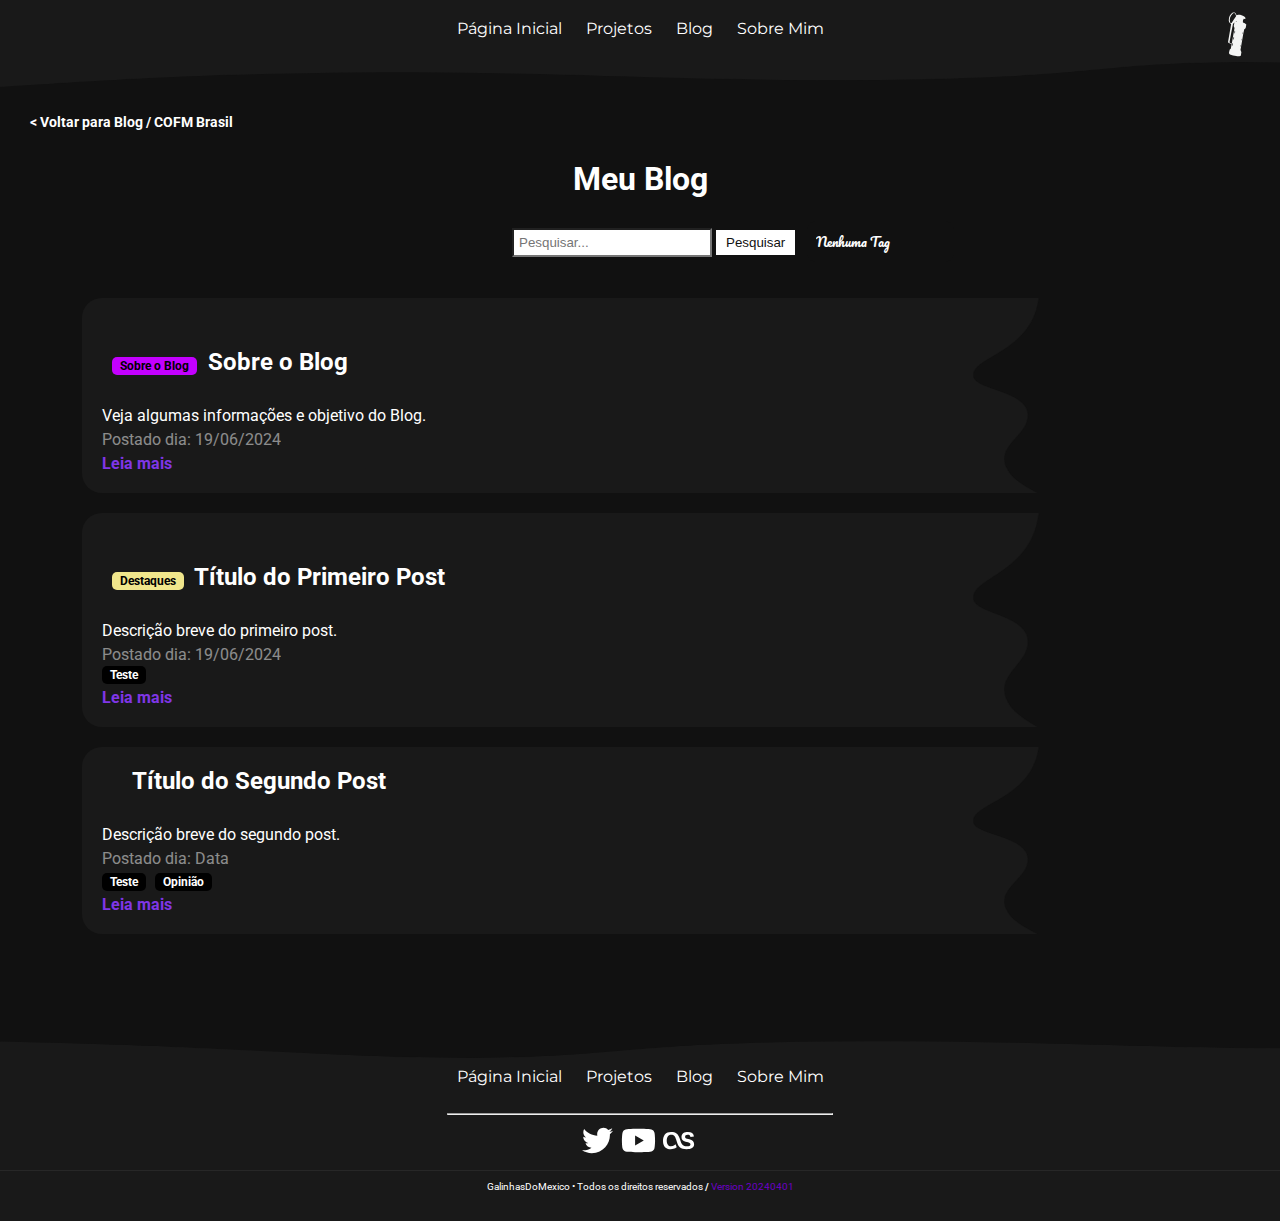
==== blog/index.html @ d474648a "Test "Blog Dinamic Back"" ====
<html lang="pt-br">
<head>

<title>Blog / COFM Brasil</title>
<link rel="icon" href="/cdn/img/favicon/avatar.png" type="image/x-icon">

<meta charset="UTF-8">
<meta name="viewport" content="width=device-width, initial-scale=1.0">
<meta name="title" content="Blog / COFM Brasil">
<meta name="description" content="Meu blog.">
<meta name="theme-color" content="#1D0B37">
<meta name="twitter:image" content="/cdn/img/blog/blog-banner.png">
<meta name="twitter:card" content="summary_large_image">
<meta name="twitter:site" content="@GalinhasDoMexico">
<meta name="twitter:creator" content="@ChickenOfMexico">

<!-- Fonte e CSS -->

  <link rel="stylesheet" href="https://fonts.googleapis.com/css?family=Roboto|Pacifico">
  <link rel="stylesheet" href="/cdn/css/global.css">
  <link rel="stylesheet" href="/cdn/css/other.css">
  <link rel="stylesheet" href="/cdn/css/blog.css">
  <script src="https://code.jquery.com/jquery-3.7.1.min.js"></script>
  <script src="https://maxcdn.bootstrapcdn.com/bootstrap/3.4.1/js/bootstrap.min.js"></script>

<!-- Scripts -->
  <script src="/cdn/js/mobile-menu.js"></script>
  <script src="/cdn/js/autoNavAndFooter.js"></script>
  <script src="/cdn/js/menuHref.js"></script>
  <script src="/cdn/js/theme-switcher.js"></script> 
  <script src="/cdn/js/lgbt-mode.js"></script>
  <script src="/cdn/js/selector.js"></script>
  <script src="/cdn/js/updateVersionText.js"></script>
  <script src="/cdn/js/blog/blogDinamicBack.js"></script>
  <script src="/cdn/js/blog/search/blogSearchScript.js"></script>
  <script src="/cdn/js/blog/blogAlerts.js"></script>
</head>
<header id="autoNavBr">
</header>

<body>
  <div id="dinamicback"></div>
  <h1 class="title">Meu Blog</h1>
<form id="search-form">
    <input title="Campo de texto para pesquisar" type="text" id="search-input" placeholder="Pesquisar...">
    <button title="Botão para pesquisar" type="submit">Pesquisar</button>
    <select class="blog-selector" id="tagSelect" style="white-space: nowrap;">
       <option value="">Nenhuma Tag</option>
      <optgroup label="Transparência">
        <option value="Destaques">Destaques</option>
        <option value="Sobre o Blog">Sobre o Blog</option>
      </optgroup>
      <optgroup label="Tags">
        <option value="Teste">Teste</option>
        <option value="Opinião">Opinião</option>
        <option value="Frases">Frases</option>
        <option value="Random">Random (Aleatório)</option>
      </optgroup>
    </select>
</form>
<main id="blog-posts">
  <!-- Os posts do blog serão inseridos aqui dinamicamente -->
</main>
<br>
<br>
<footer id="autoFooterBr">
</footer>
</body>
</html>
---- cdn/css/global.css ----
@import url('https://fonts.googleapis.com/css2?family=Roboto:ital,wght@0,100;0,300;0,400;0,500;0,700;0,900;1,100;1,300;1,400;1,500;1,700;1,900&display=swap');
@import url('https://fonts.googleapis.com/css2?family=Montserrat:ital,wght@0,700;1,700&display=swap');
@import url('https://fonts.googleapis.com/css2?family=Days+One&display=swap');

:root {
    --body-color: #111111;
    --white-color: #ffffff;
    --black-color: #000000;
    --roboto: Roboto;
    --text-decoration: none;
    --text-align-center: center;
    --font-style: normal;

    --nav-rooter-margin: 10px;
    --nav-background-image: url('../img/navbg.png');
    --rooter-background-image: url('../img/navbgrooter.png');
    --rooter-background-color: #191919;
    --rooter-hr-main: #272727;
    --rooter-invert-lastfm: invert(0%);
    --mobile-menu-background: #292929;
    --mobile-submenu-background: #2e2e2e;

    --svg-fill-color: white;

    --link-color: #6c00c5;
    --link-visited: #8101eb;
    --link-active: #5e00ac;

    /* Blog */
    --background-blog-search: url('../img/blog/background-blog-search.webp');
    --tags-color: #000000;
    --blog-a: #8036e7;

    /* projects.html */
    --projects-mine-background-image: url('../img/projects/minecraftbg.png');
    --projects-other-background-image: url('../img/backgroundsite_dark.png');
}

body {
    background-color: var(--body-color);
    background-repeat: no-repeat;
    background-attachment: fixed; 
    background-size: cover;
    margin: 0 0 0;
    transition: background-color 0.5s ease;
}

a {
    cursor: pointer; 
    color: var(--link-color);
    text-decoration: none;
    font-family: var(--roboto);
}

a:visited {
    color: var(--link-visited);
    text-decoration: none;
}

a:active {
    color: var(--link-active);
    text-decoration: none;
}

nav {
    font-family: Montserrat;
    background-image: var(--nav-background-image);
    background-size: 100% 100%; 
    background-repeat: no-repeat; 
    text-align: var(--text-align-center);
    transition: background-image 0.5s ease;
}

a.nav-active {
    color: #8a56f7;
    text-decoration: var(--text-decoration);
    font-family: Montserrat; 
    margin-left: var(--nav-rooter-margin);
    margin-right: var(--nav-rooter-margin);
    transition: color 0.5s ease;
}
  
a.nav-settings {
    color: var(--white-color);
    text-decoration: var(--text-decoration);
    font-family: Montserrat;
    margin-left: var(--nav-rooter-margin);
    margin-right: var(--nav-rooter-margin);
    transition: color 0.5s ease;
}

.theme-class {
    width: auto; 
    height: 5%;
    max-width: 10%; 
    margin-top: -2%; 
    margin-right:20px; 
    cursor: pointer;
}

.mobile-menu {
    display: none;
}

.menu-icon {
    color: var(--white-color);
    margin-left: 0%;
    transition: color 0.5s ease;
}

.topnav {
    overflow: hidden;
    background-color: var(--mobile-menu-background);
    position: relative;
    overflow-x: hidden;
    transition: background-color 0.5s ease;
}
  
.topnav #myLinks {
    display: none;
}

#mySubLinks {
    display: none;
    background-color: var(--mobile-submenu-background);
    transition: background-color 0.5s ease;
}
  
.topnav a {
    color: var(--white-color);
    padding: 14px 16px;
    text-decoration: none;
    font-size: 17px;
    display: block;
    transition: color 0.5s ease;
}
  
.topnav a.icon {
    background: black;
    display: block;
    position: absolute;
    right: 0;
    top: 0;
}

.nav-mobile-settings-container {
    display: flex;
    align-items: center;
    margin: 0 auto;
    cursor: pointer;
}

@media screen and (max-width: 768px) {
.navigation-container {
    display: none; /* Hide navigation links on mobile */
    }
    
.mobile-menu {
    display: block; /* Show hamburger menu on mobile */
    margin-right: 30%;
    margin-top: -8%;
    }

.menu-icon {
    margin-right: 70%;
    }    

.language-selector {
    margin-left: 60%;
    }

.theme-class {
    margin-top: 1%;
    }
}

#menu {
    display: flex;
    justify-content: space-between;
    align-items: center;
    background-color: var(--rooter-background-color);
    padding: 2px;
}

#menu a {
    font-family: Pacifico;
    text-decoration: none;
    color: var(--white-color);
    padding: 2px;
}

#menu a:hover {
    color: purple;
}

.dropdown-footer {
    bottom: 100%;
    font-family: Montserrat; 
}

.dropdown {
    position: relative;
    display: inline-block;
}

.dropdown-content {
    display: none;
    position: absolute;
    background-color: var(--rooter-background-color);
    min-width: 160px;
    box-shadow: 0px 8px 16px 0px rgba(0,0,0,0.2);
    z-index: 1;
    border-radius: 10px;
}

.dropdown-content a {
    color: var(--white-color);
    padding: 12px 16px;
    text-decoration: none;
    display: block;
}

.dropdown-content a:hover {
    background-color: var(--body-color);
}

.dropdown:hover .dropdown-content {
    display: block;
}

.language-selector {
    display: flex;
    align-items: center;
    margin-right: 20px;
}

label {
    margin-right: 10px;
}

select {
    background-color: var(--body-color);
    color: var(--white-color);
    font-family: Pacifico;
    border: 1px solid var(--body-color);
    border-radius: 8px;
    padding: 8px;
    appearance: none;
    cursor: pointer;
    margin-left: 1%;
    margin-top: -2%;
    transition: color 0.5s ease, background-color 0.5s ease, border 0.5s ease;
}

/* Estilize a seta do seletor */
select::-ms-expand {
    display: none;
}

/* Estilize a seta do seletor para navegadores não-Edge */
select::-webkit-select-arrow {
    display: none;
}

/* Adicione um ícone personalizado para a seta */
select::after {
    content: '\25BC'; /* Unicode para a seta para baixo */
    font-size: 14px;
    margin-left: 5px;
    
}

option {
    color: var(--white-color);
    background-color: transparent;
    font-family: Pacifico;
}

.title {
    color: var(--white-color);
    text-align: var(--text-align-center);
    margin: 30;
    font-family: var(--roboto);
    transition: color 0.5s ease;
}
  
.text {
    color: var(--white-color);
    text-align: var(--text-align-center);
    font-family: var(--roboto);
    transition: color 0.5s ease;
}

.center {
    display: block;
    margin-left: auto;
    margin-right: auto;
    width: 100%;
    max-width: 600px;
    height: auto;
    box-shadow: 0px 0px 8px #000000;
}

#youtube-player {
    width: 560px;
    height: 315px;
}
 
.rooter-social-bg {
    background-color: var(--rooter-background-color);
    background-size: 100% 100%;
    margin: 0;
    text-align: var(--text-align-center);
    transition: background-color 0.5s ease;
}
  
.rooter-social {
    font-family: unisans;
    color: var(--white-color);
    text-decoration: var(--text-decoration);
    font-style: var(--font-style);
    margin-left: var(--nav-rooter-margin);
    margin-right: var(--nav-rooter-margin);
    transition: color 0.5s ease;
}
  
.footer-svg {
    height: 35px; 
    width: 35px; 
    fill: var(--svg-fill-color); 
    padding: -10px;
    transition: fill 0.5s ease;
}

footer {
    color: var(--white-color);
    text-align: var(--text-align-center);
    font-family: var(--roboto);
    font-style: var(--font-style);
    margin-top: 50;
    background-image: var(--rooter-background-image);
    background-size: 100% 50%; 
    background-repeat: no-repeat; 
    margin: 0;
    position:absolute;
    width:100%;
    transition: background-color 0.5s ease, background-image 0.5s ease, color 0.5s ease;
}

/* Modo claro (MrPowerGamerBR be like) */

.light-mode {
    --body-color: #d4d4d4;
    --white-color: #000000;
    --black-color: #FFFFFF;
    --roboto: Roboto;
    --text-decoration: none;
    --text-align-center: center;
    --font-style: normal;

    --nav-rooter-margin: 10px;
    --nav-background-image: url('../img/navbg_light.png');
    --rooter-background-image: url('../img/navbgrooter_light.png');
    --rooter-background-color: #BBBBBB; 
    --rooter-hr-main: #a7a7a7;
    --rooter-invert-lastfm: invert(100%);
    --mobile-menu-background: #bbbbbb;
    --mobile-submenu-background: #b1b1b1;

    --svg-fill-color: black;

    --link-color: #6c00c5;
    --link-visited: #8101eb;
    --link-active: #5e00ac;

    /* Blog */
    --background-blog-search: url('../img/blog/background-light-blog-search.webp');
    --tags-color: #FFFFFF;
    --blog-a: #351463;

    /* projects.html */
    --projects-mine-background-image: url('../img/projects/minecraftbg_light.png');
}

/* LGBT */

.lgbt-mode {
    --link-lgbt-red: #FF0018;
    --link-lgbt-orange: #FFA52C;
    --link-lgbt-yellow: #FFD700;
    --link-lgbt-green: #008000;
    --link-lgbt-blue: #0000FF;
    --link-lgbt-purple: #800080;
  
    --link-gradient: repeating-linear-gradient(to right, var(--link-lgbt-red), var(--link-lgbt-orange), var(--link-lgbt-yellow), var(--link-lgbt-green), var(--link-lgbt-blue), var(--link-lgbt-purple));

    --link-lgbt-bi-rosa: #ff0080;
    --link-lgbt-bi-purple: #a349a4;
    --link-lgbt-bi-blue: #0000ff;

    --link-bi-color: repeating-linear-gradient(var(--link-lgbt-bi-rosa), var(--link-lgbt-bi-rosa), var(--link-lgbt-bi-purple), var(--link-lgbt-bi-blue), var(--link-lgbt-bi-blue));

    --link-lgbt-trans-lightblue: #00d2ff;
    --link-lgbt-trans-pink: #ffa6b9;
    --link-lgbt-trans-white:white;

    --link-trans-color: linear-gradient(to bottom, 
    var(--link-lgbt-trans-lightblue),   /* Azul claro */
    var(--link-lgbt-trans-lightblue) 40%,  /* Azul claro */
    var(--link-lgbt-trans-pink), /* Rosa */
    var(--link-lgbt-trans-pink) 45%, /* Rosa */
    var(--link-lgbt-trans-white) 50%,  /* Branco */
    var(--link-lgbt-trans-white) 52%,  /* Branco */
    var(--link-lgbt-trans-pink) 40%, /* Rosa */
    var(--link-lgbt-trans-pink), /* Rosa */
    var(--link-lgbt-trans-lightblue),
    var(--link-lgbt-trans-lightblue) 65%); /* Azul claro */


    --svg-fill-color: #F5A9B8;
}

.lgbt-mode a {
    color: transparent;
    background-image: var(--link-gradient);
    background-clip: text;
    -webkit-background-clip: text;
}

.lgbt-mode .topic-title {
    background: var(--link-trans-color);
    background-clip: text;
    -webkit-background-clip: text;
    -webkit-text-fill-color: transparent;
}

.lgbt-mode h1 {
    color: transparent;
    background-image: var(--link-bi-color);
    background-clip: text;
    -webkit-background-clip: text;
}

.lgbt-mode .footer-svg .st0 {
    fill: var(--svg-fill-color);
}
---- cdn/css/other.css ----
/* all */
.body-color {
  background-color: var(--body-color);
  background-image: none;
}

figcaption {
  font-family: var(--roboto);
  color: var(--white-color);
}

/* index.html */
.index-img {
  border-radius: 160px;
} 

.index-center {
  display: block;
  margin-top: 80;
  margin-left: auto;
  margin-right: auto;
  max-height: 100%;
  max-width: 100%;
  box-shadow: 0px 0px 8px #000000;
}

.footer-index {
  color: var(--white-color);
  text-align: var(--text-align-center);
  font-family: var(--roboto);
  font-style: var(--font-style);
  margin-top: 50;
  background-image: var(--rooter-background-image);
  background-size: 100% 40%; 
  background-repeat: no-repeat; 
  margin: 0;
  bottom: flex;
  position:absolute;
  width:100%;
  transition: background-image 0.5s ease, color 0.5s ease;
}

/* about-me.html */
.aboutme-text {
  color: var(--white-color);
  font-family: var(--roboto);
  text-align: justify;
  max-width: 900px;
  padding: 25px;
  margin: auto;
  transition: color 0.5s ease;
}

.aboutme-status {
  display: flex;
  justify-content: center;
}

.aboutme-status2 {
  margin: 0 5px;
}

@media (max-width: 767px) {
  .aboutme-status {
    flex-direction: column;
    align-items: center;
  }

  .aboutme-status2 {
    margin: 10px 0;
  }
}

/* projects/* */
.topic-title {
  background-color: var(--rooter-background-color);
  color: var(--white-color);
  padding: 20px;
  border-radius: 20px;
  margin: 0% 5% -5%;
  font-family: Days One;
  font-size: 24px;
  text-align: left;
  transition: background-color 0.5s ease, color 0.5s ease ;
}

/* projects/minecraft.html */
.minebodyimg {
  background-image: var(--projects-mine-background-image);
  background-repeat: no-repeat;
  background-attachment: fixed; 
  background-size: cover;
  transition: background-image 0.5s ease
}

/* projects/minecraft.html and projects/design-2d */
@media (max-width: 768px) {
  .mine-main-row .mine-row {
    display: grid;
    grid-template-columns: 1fr;
  }
  .mine-main-row .mine-row img {
    flex-basis: auto;
  }
  .scripts-column {
    display: grid;
    grid-template-columns: 1fr;
  }
}

.mine-main-row {
  background-color: var(--rooter-background-color);
  color: var(--white-color);
  padding: 20px;
  border-radius: 20px;
  margin: 0% 5%;
  transition: background-color 0.5s ease;
}

.mine-column {
  text-align: center;
  padding: 5%;
}

.mine-row {
  display: flex;
  justify-content: center;
}

.mine-row img {
  min-width: 200px;
  flex-basis: calc(50% - 5%);
  box-shadow: none;
}

/* projects/scripts.html */
.button {
  background-color: #1D0B37;
  border: none;
  border-radius: 10px;
  cursor: pointer;
  color: white;
  padding: 5px 25px;
  text-align: center;
  text-decoration: none;
  display: inline-block;
  font-size: 10px; 
  font-family: Pacifico;
}

.centerbutton {
  margin: 0;
  position: absolute;
  top: 50%;
  left: 50%;
  -ms-transform: translate(-50%, -50%);
  transform: translate(-50%, -50%);
}

.conteinerbutton {
  position: relative;
}

embed {
  display: block;
  margin-left: auto;
  margin-right: auto;
  width: 100%;
  max-width: 400px;
  height: auto;
}

div.list {
  text-align: var(--text-align-center);
}

ul.myUL {
  display: inline-block;
  text-align: left;
  color: var(--white-color);
  font-family: var(--roboto);
}

.scripts-column {
  flex: 33.33%;
  padding: 5px;
  display: block;
  margin-left: auto;
  margin-right: auto;
  max-height: 50%;
  max-width: 80%;
  height: auto;
}

/* link/youtube */

#channel-info {
  text-align: center;
  padding: 20px;
}

#profile-picture {
  width: 150px;
  height: 150px;
  border-radius: 50%;
  margin-bottom: 20px;
}

#channel-details {
  display: flex;
  flex-direction: row;
  justify-content: center;
  align-items: center;
  text-align: left;
}

#channel-name {
  font-size: 30px;
  font-weight: bold;
  margin-right: 20px;
  margin-left: 40px;
  color: var(--white-color);
  font-family: var(--roboto);
  transition: color 0.5s ease;
}

#channel-description {
  font-size: 16px;
  margin-right: 20px;
  margin-left: 40px;
  margin-top: 10px;
  color: var(--white-color);
  font-family: var(--roboto);
  transition: color 0.5s ease;
}

#channel-button {
  margin-top: 10px;
  background-color: var(--white-color);
  padding: 10px 20px;
  text-decoration: none;
  font-size: 18px;
  border-radius: 10px;
  display: inline-block;
  margin-left: 40px;
  color: var(--body-color);
  font-family: var(--roboto);
  transition: background-color 0.5s ease, color 0.5s ease;
}

/* Player */
    /* Estilos para o contêiner do player */
#player-container {
  position: fixed;
  top: 85%;
  left: 90%;
  transform: translate(-50%, -50%);
  background-color: var(--body-color);
  border: 10px solid var(--rooter-background-color);
  border-radius: 10px;
  padding: 10px;
  z-index: 1000;
}

#youtube-player {
  width: 186.6px;
  height: 105px;
}

/* Estilos para o botão */
.button-player {
  display: flex;
  align-items: center;
  background-color: #1D0B37;
  border: none;
  border-radius: 10px;
  cursor: pointer;
  color: white;
  padding: 5px 25px;
  text-align: center;
  text-decoration: none;
  display: inline-block;
  font-size: 10px; 
  font-family: Roboto;
  margin-right: 3px;
  transition: background-color 0.5s ease, color 0.5s ease;
}

/* Estilos para o ícone (SVG) */
.icon {
  fill: #000000;
  width: 10px;
  height: 10px;
  transition: fill 0.3s ease;
}

/* Estilos para alterar a cor do ícone quando o botão é hover/foco */
.button:hover .icon,
.button:focus .icon {
    fill: #8c00ff;
    transition: fill 0.3s ease;
}

/* Blog */
form {
  margin-left: 40%;
  margin-top: 10px;
}

input[type="text"] {
  padding: 5px;
  width: 200px;
  background: var(--white-color);
  color: var(--body-color);
  transition: background-color 0.5s ease, color 0.5s ease;
}

button {
  padding: 5px 10px;
  color: var(--body-color);
  background-color: var(--white-color);
  border: none;
  cursor: pointer;
  transition: background-color 0.5s ease, color 0.5s ease;
}

main {
  padding: 20px;
}

/* Transparency */
.simple-section {
  display: flex;
  align-items: center;
  margin: 0 auto;
  cursor: pointer;
}
---- cdn/css/blog.css ----
.language-selector {
 display: none;
}

.hidden-tag {
    display: none;
}  

.featured-post span {
 background-color: #f0e68c;
 color: var(--black-color);
 border-radius: 5px;
 padding: 2px 8px;
 margin-left: -2%;
 margin-right: 5px;
 font-size: 12px;
}

.aboutblog-post span {
 background-color: #c300ff;
 color: var(--black-color);
 border-radius: 5px;
 padding: 2px 8px;
 margin-left: -2%;
 margin-right: 5px;
 font-size: 12px;
}

.blog-post {
 background-image: var(--background-blog-search);
 background-size: 100% 120%;
 background-repeat: no-repeat;
 color: var(--white-color);
 padding: 20px;
 border-radius: 20px;
 margin: 0% 5%;
 transition: background-image 0.5s ease, color 0.5s ease;
 margin-bottom: 20px;
}

.blog-post img {
 max-width: 100%;
}

.blog-post a {
 font-family: var(--roboto);
 color: var(--blog-a);
 font-weight: bold;
 transition: color 0.5s ease;
}

.blog-post h2 {
 color: var(--white-color);
 margin: 30;
 font-family: var(--roboto);
 transition: color 0.5s ease;
 margin-top: 0;
}

.blog-post p {
 color: var(--white-color);
 font-family: var(--roboto);
 transition: color 0.5s ease;
 margin-top: 5px;
 margin-bottom: 4px;
}

.blog-post .tags {
 margin-bottom: 5px;
}

.blog-post .tags span {
 background-color: var(--tags-color);
 border-radius: 5px;
 padding: 2px 8px;
 margin-right: 5px;
 font-size: 12px;
}

@media screen and (max-width: 768px) {
form {
 margin-left: 12.5%;
 margin-top: 10px;
}

input[type="text"] {
 padding: 5px;
 width: 200px;
 background: var(--white-color);
 color: var(--body-color);
 transition: background-color 0.5s ease, color 0.5s ease;
}

.blog-selector {
 margin-left: 29%;
 margin-top: 10px;
}
}

/* Blog Posts */
.blogtitle {
 color: var(--white-color);
 text-align: var(--text-align-center);
 margin-left: 10;
 font-family: var(--roboto);
 transition: color 0.5s ease;
}

.blogsubtitle {
 color: var(--white-color);
 text-align: var(--text-align-center);
 margin-left: 10;
 margin-top: -10;
 font-family: var(--roboto);
 transition: color 0.5s ease;
}

.blogdivtext {
 color: var(--white-color);
 text-align: var(--text-align-center);
 font-family: var(--roboto);
 transition: color 0.5s ease;
}

.blogheadsvg {
 padding-right: 2;
 fill: #a83dff;
 height: 15px; 
 width: 15px; 
 transition: fill 0.5s ease;
}
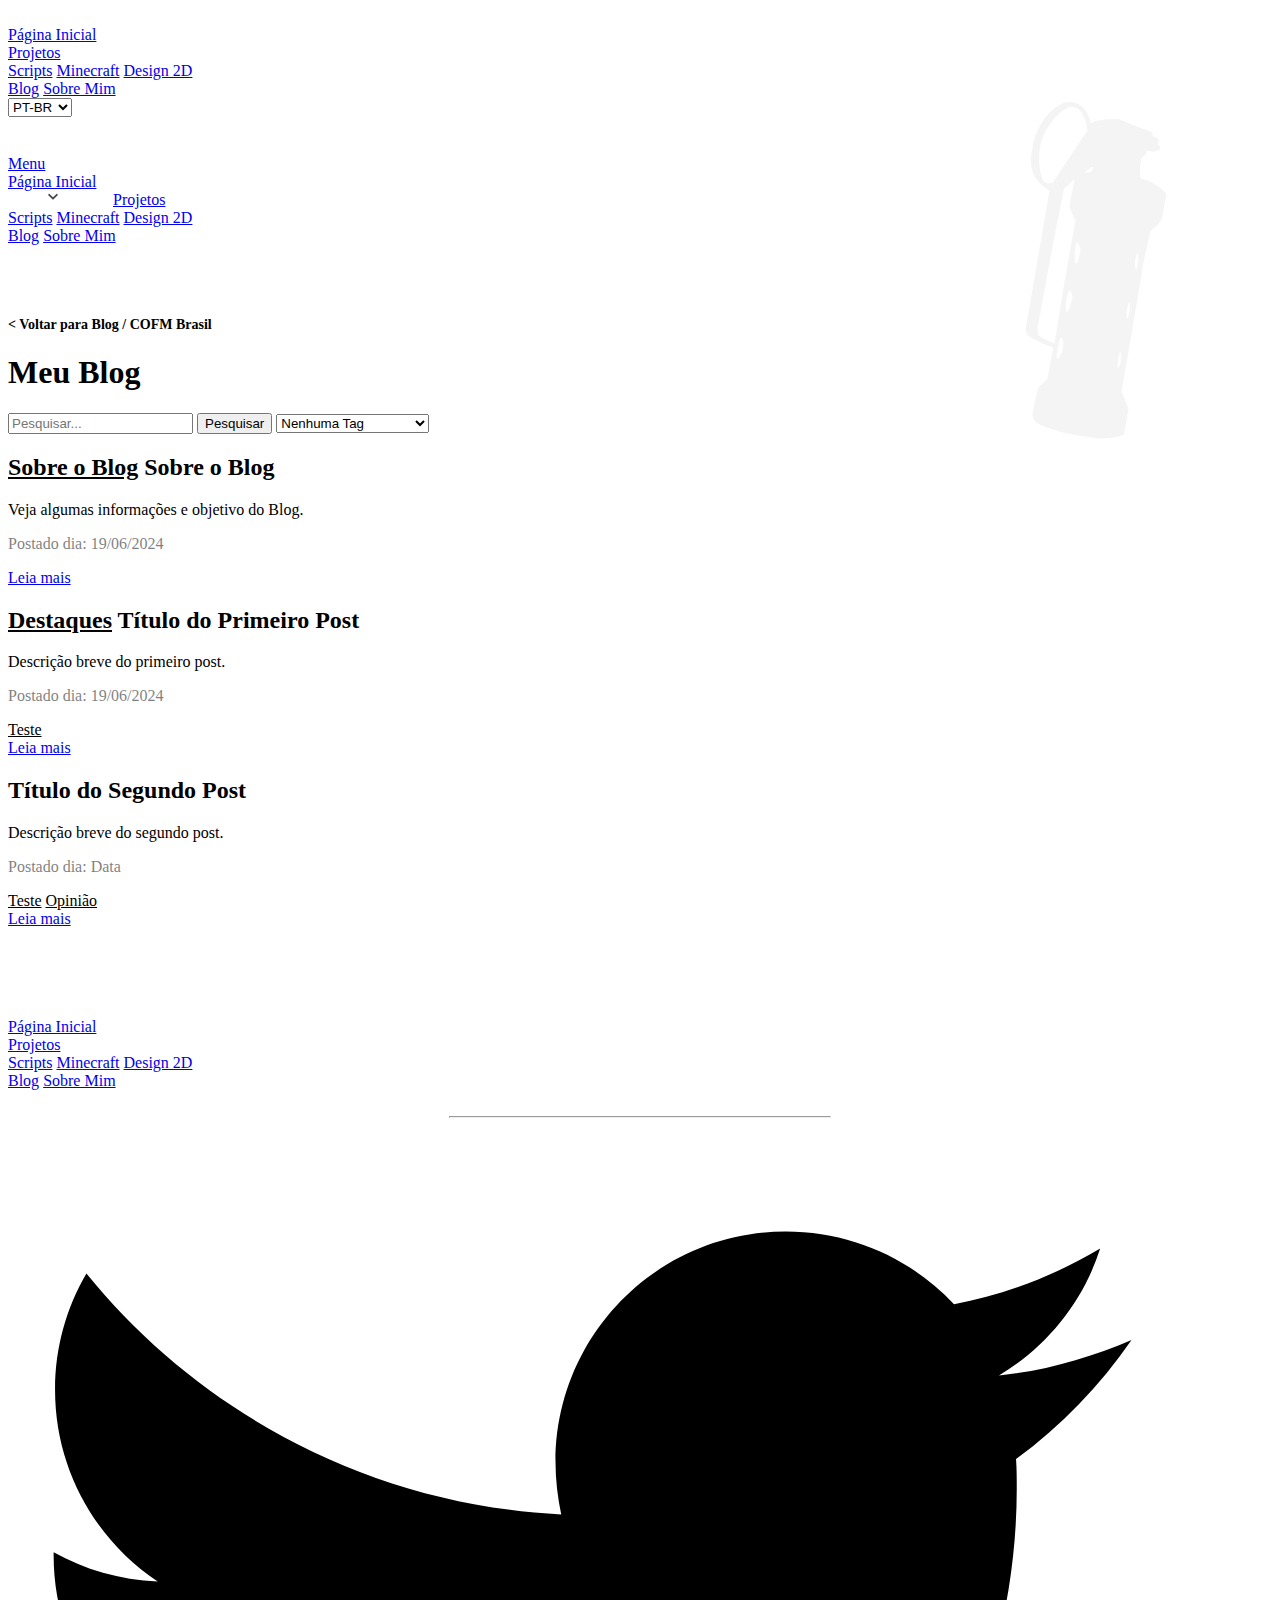
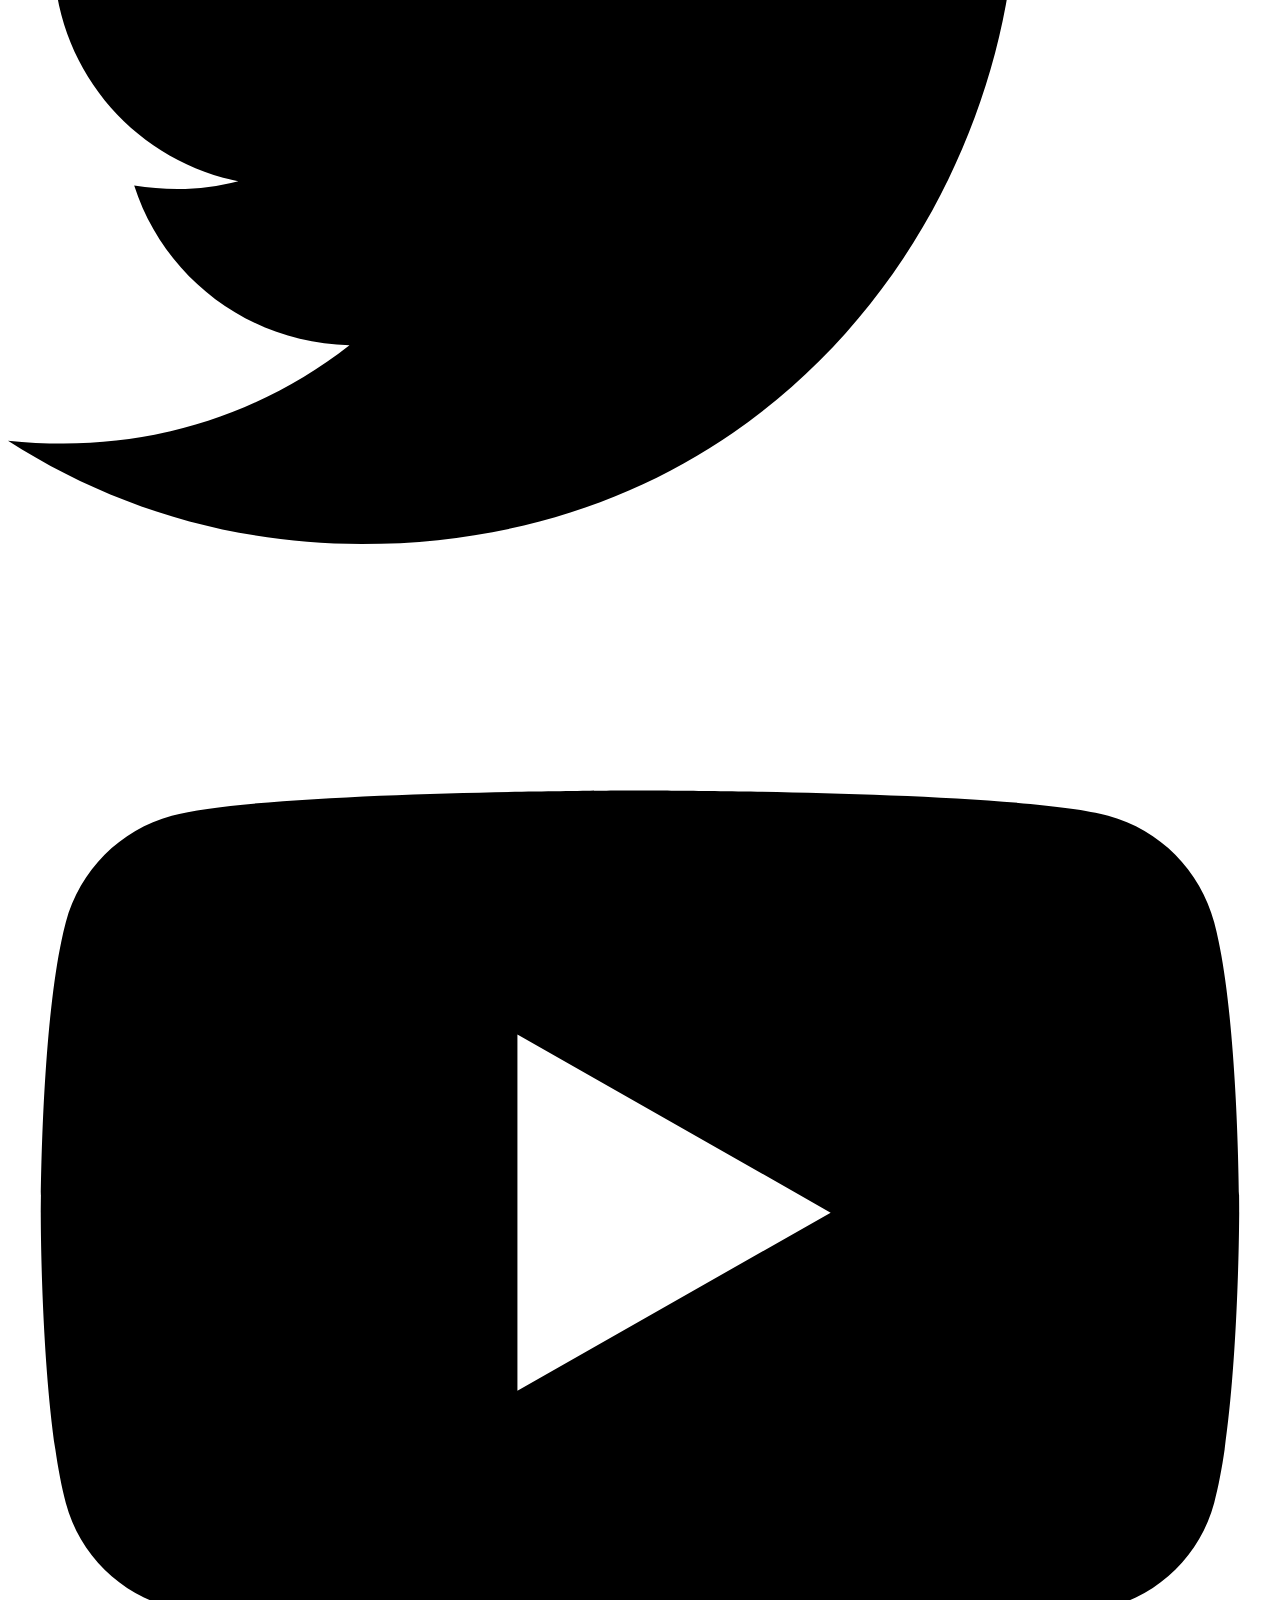
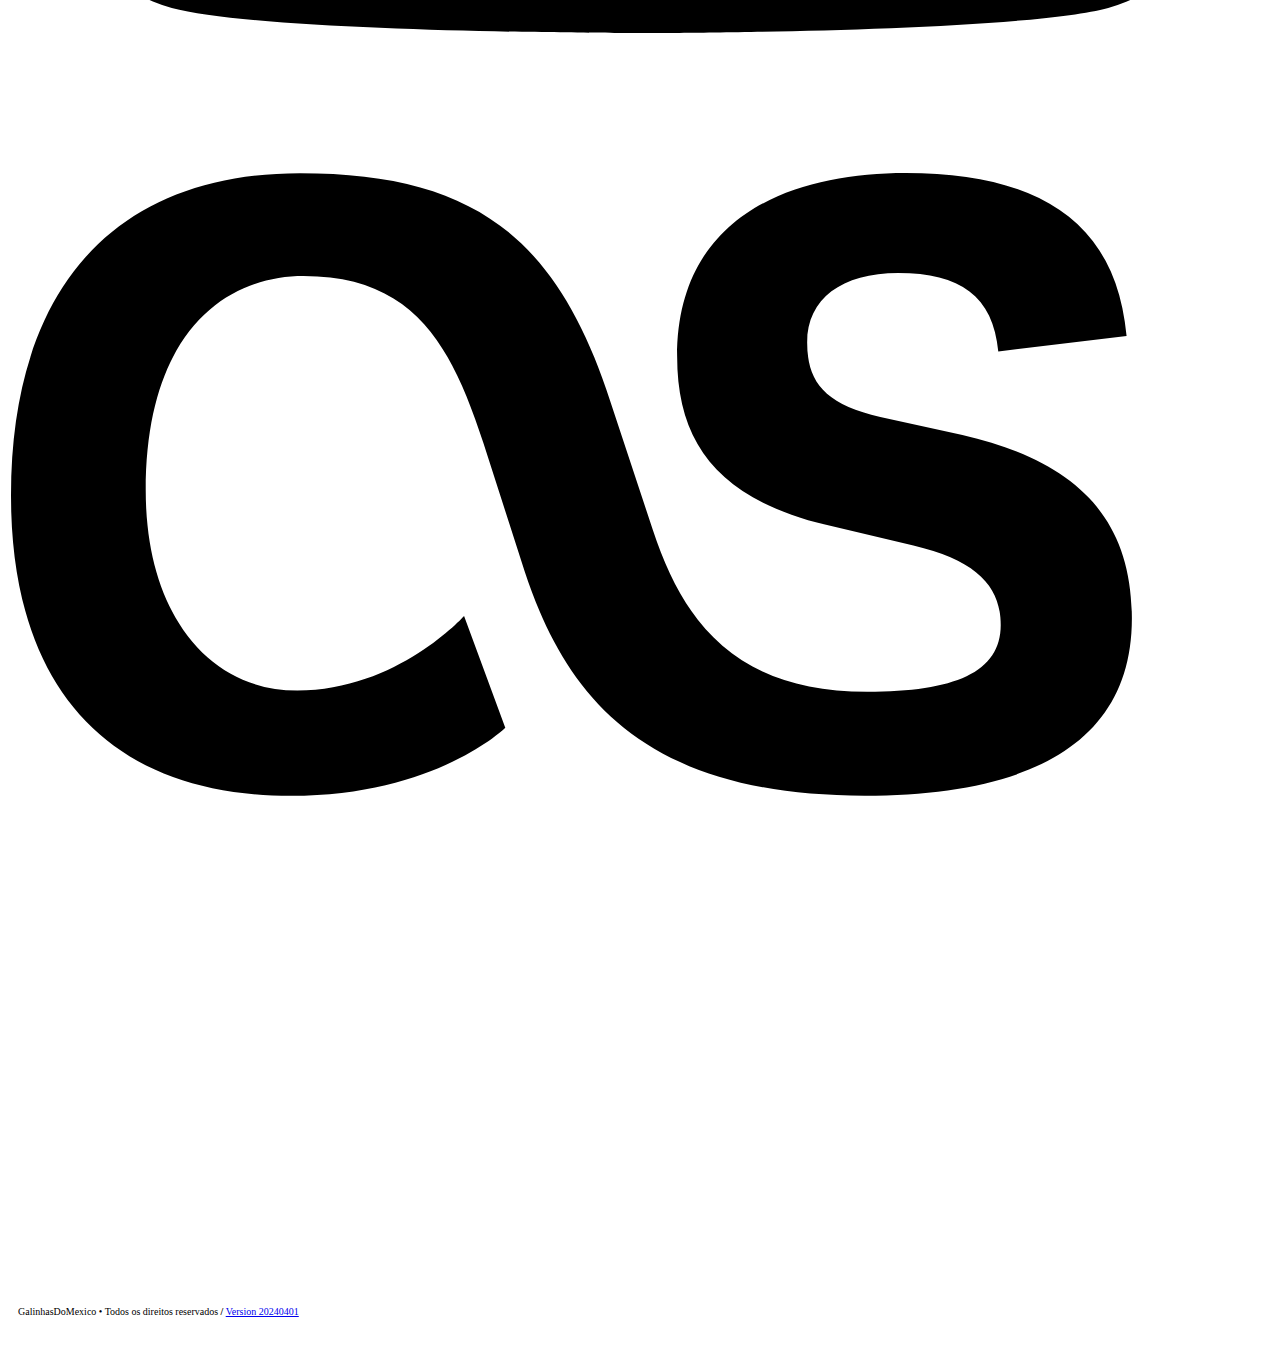
==== commit 9db57ac0: "Update css in index.html" ====
--- a/blog/index.html
+++ b/blog/index.html
@@ -17,9 +17,9 @@
 <!-- Fonte e CSS -->
 
   <link rel="stylesheet" href="https://fonts.googleapis.com/css?family=Roboto|Pacifico">
-  <link rel="stylesheet" href="/cdn/css/global.css">
-  <link rel="stylesheet" href="/cdn/css/other.css">
-  <link rel="stylesheet" href="/cdn/css/blog.css">
+  <link rel="stylesheet" href="galinhasdomexico.github.io/cdn/css/global.css">
+  <link rel="stylesheet" href="galinhasdomexico.github.io/cdn/css/other.css">
+  <link rel="stylesheet" href="galinhasdomexico.github.io/cdn/css/blog.css">
   <script src="https://code.jquery.com/jquery-3.7.1.min.js"></script>
   <script src="https://maxcdn.bootstrapcdn.com/bootstrap/3.4.1/js/bootstrap.min.js"></script>
 
@@ -66,4 +66,4 @@
 <footer id="autoFooterBr">
 </footer>
 </body>
-</html>+</html>
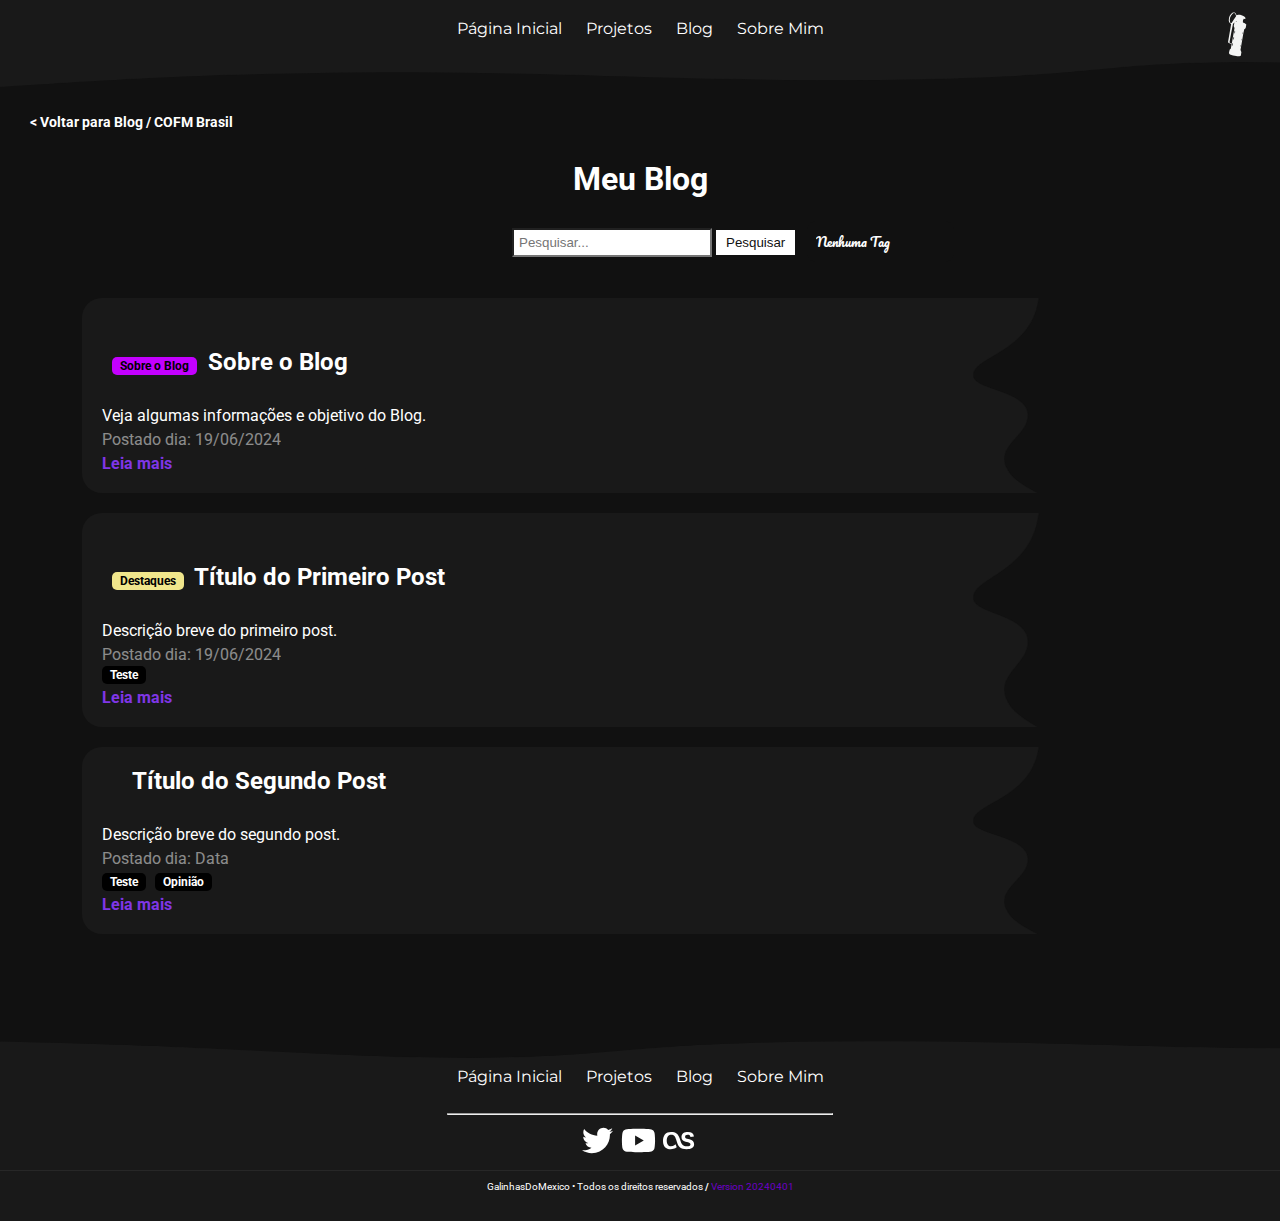
==== commit ccce6d63: "Update css in index.html²" ====
--- a/blog/index.html
+++ b/blog/index.html
@@ -17,23 +17,23 @@
 <!-- Fonte e CSS -->
 
   <link rel="stylesheet" href="https://fonts.googleapis.com/css?family=Roboto|Pacifico">
-  <link rel="stylesheet" href="galinhasdomexico.github.io/cdn/css/global.css">
-  <link rel="stylesheet" href="galinhasdomexico.github.io/cdn/css/other.css">
-  <link rel="stylesheet" href="galinhasdomexico.github.io/cdn/css/blog.css">
+  <link rel="stylesheet" href="https://galinhasdomexico.github.io/test/cdn/css/global.css">
+  <link rel="stylesheet" href="https://galinhasdomexico.github.io/test/cdn/css/other.css">
+  <link rel="stylesheet" href="https://galinhasdomexico.github.io/test/cdn/css/blog.css">
   <script src="https://code.jquery.com/jquery-3.7.1.min.js"></script>
   <script src="https://maxcdn.bootstrapcdn.com/bootstrap/3.4.1/js/bootstrap.min.js"></script>
 
 <!-- Scripts -->
-  <script src="/cdn/js/mobile-menu.js"></script>
-  <script src="/cdn/js/autoNavAndFooter.js"></script>
-  <script src="/cdn/js/menuHref.js"></script>
-  <script src="/cdn/js/theme-switcher.js"></script> 
-  <script src="/cdn/js/lgbt-mode.js"></script>
-  <script src="/cdn/js/selector.js"></script>
-  <script src="/cdn/js/updateVersionText.js"></script>
-  <script src="/cdn/js/blog/blogDinamicBack.js"></script>
-  <script src="/cdn/js/blog/search/blogSearchScript.js"></script>
-  <script src="/cdn/js/blog/blogAlerts.js"></script>
+  <script src="https://galinhasdomexico.github.io/test/cdn/js/mobile-menu.js"></script>
+  <script src="https://galinhasdomexico.github.io/test/cdn/js/autoNavAndFooter.js"></script>
+  <script src="https://galinhasdomexico.github.io/test/cdn/js/menuHref.js"></script>
+  <script src="https://galinhasdomexico.github.io/test/cdn/js/theme-switcher.js"></script> 
+  <script src="https://galinhasdomexico.github.io/test/cdn/js/lgbt-mode.js"></script>
+  <script src="https://galinhasdomexico.github.io/test/cdn/js/selector.js"></script>
+  <script src="https://galinhasdomexico.github.io/test/cdn/js/updateVersionText.js"></script>
+  <script src="https://galinhasdomexico.github.io/test/cdn/js/blog/blogDinamicBack.js"></script>
+  <script src="https://galinhasdomexico.github.io/test/cdn/js/blog/search/blogSearchScript.js"></script>
+  <script src="https://galinhasdomexico.github.io/test/cdn/js/blog/blogAlerts.js"></script>
 </head>
 <header id="autoNavBr">
 </header>
